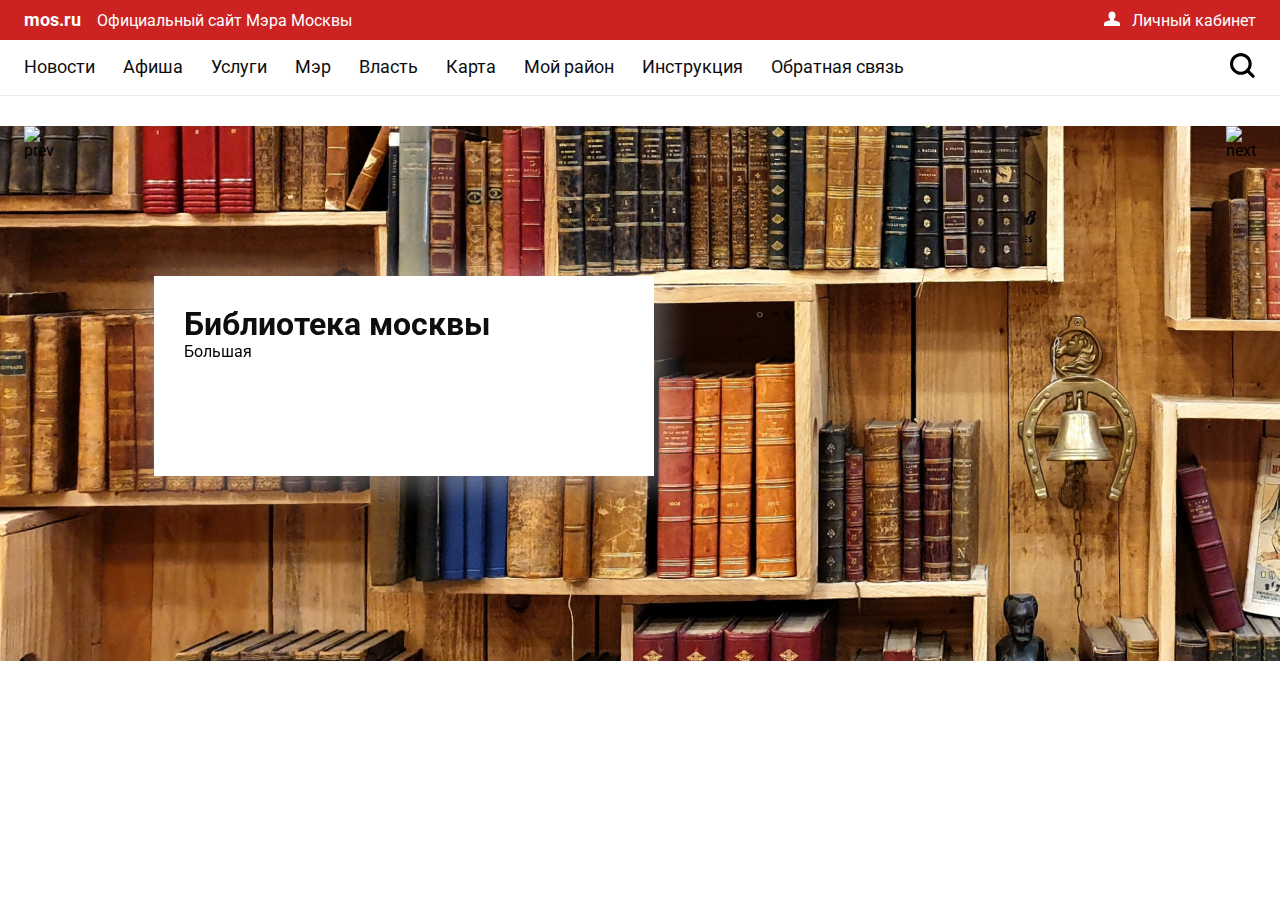
==== index.html @ 56252c23 "top-slider" ====
<!DOCTYPE html>
<html lang="ru">
<head>
    <meta charset="UTF-8">
    <meta http-equiv="X-UA-Compatible" content="IE=edge">
    <meta name="viewport" content="width=device-width, initial-scale=1.0">
    <link rel="stylesheet" href="css/normalize.css">
    <link rel="stylesheet" href="css/style.css">
    <link rel="stylesheet" href="css/slick.css">
    <link rel="preconnect" href="https://fonts.googleapis.com">
    <link rel="preconnect" href="https://fonts.gstatic.com" crossorigin>
    <link href="https://fonts.googleapis.com/css2?family=Roboto:wght@400;500;700&display=swap" rel="stylesheet">
    <title>Библиотека Москвы</title>
</head>
<body>
     <!-- header -->
     <header>
        <div class="main-navbar">
            <div class="navbar-top">
                <div class="navbar-top-right">
                    <a href="">
                        <!-- <img src="images/mos-logo.svg" alt=""> -->
                        <span class="mos-logo">mos.ru</span>
                        <span>Официальный сайт Мэра Москвы</span>
                    </a>
                </div>
                <div class="navbar-top-left">
                    <a href="">
                        <img src="images/user-icon.svg" alt="">
                        <span>Личный кабинет</span>
                    </a>
                        
                </div>
            </div>
            <div class="navbar-bottom">
                <ul class="navbar-bottom-list">
                    <a href="" class="navbar-bottom-list__item"><li>Новости</li></a>
                    <a href="" class="navbar-bottom-list__item"><li>Афиша</li></a>
                    <a href="" class="navbar-bottom-list__item"><li>Услуги</li></a>
                    <a href="" class="navbar-bottom-list__item"><li>Мэр</li></a>
                    <a href="" class="navbar-bottom-list__item"><li>Власть</li></a>
                    <a href="" class="navbar-bottom-list__item"><li>Карта</li></a>
                    <a href="" class="navbar-bottom-list__item"><li>Мой район</li></a>
                    <a href="" class="navbar-bottom-list__item"><li>Инструкция</li></a>
                    <a href="" class="navbar-bottom-list__item"><li>Обратная связь</li></a>
                </ul>
                <div class="navbar-bottom-search">
                    <a href=""><img src="images/search-icon.svg" alt=""></a>
                </div>
            </div>
        </div>
    </header>
    <!-- end header -->
    <!-- top slider -->
    <section class="top-slider">
            <div class="slider js-topslider">
                <div class="slider-item">
                    <div class="slider-title">Библиотека москвы</div>
                    <div class="slider-text">Большая</div>
                </div>
                <div class="slider-item">
                    <div class="slider-title">Библиотека москвы</div>
                    <div class="slider-text">Большая</div>
                </div>
                <div class="slider-item">
                    <div class="slider-title">Библиотека москвы</div>
                    <div class="slider-text">Большая</div>
                </div>
            </div>
      </section>
    <!-- end top slider -->
    <section>
        
    </section>
</body>
<script type="text/javascript" src="js/jquery-3.5.1.min.js"></script>
<script type="text/javascript" src="js/slick.js"></script>
<script type="text/javascript" src="js/main.js"></script>
</html>
---- css/style.css ----
:root{
    --text-color:#0e0e0f;
    --text-light:#6f6f70;
    --collor-accent: #cc2222;
  }

  * {
    box-sizing: border-box;
  }
  
  *:before,
  *:after {
    box-sizing: border-box;
  }

  a{
    text-decoration: none;
  }

  .container{
    max-width: 1300px;
    margin: 0 auto;
  }

  body{
    font-family: 'Roboto', sans-serif;
    font-size: 16px;
  }
  /* header */
  .mos-logo{
    color: white;
    font-weight: 700;
    font-size: 18px;
    margin-right: 12px;
  }
  .navbar-top{
    background-color: var(--collor-accent);
    height: 40px;
    padding-right:24px ;
    padding-left:24px ;
    display: flex;
    align-items: center;
    justify-content: space-between;
    text-align: center;
    
  }

  .navbar-top a{
    color: white;
  }

  .navbar-bottom{
    height: 56px;
    border-bottom: 1px solid #ebecef;
    padding-right:24px ;
    padding-left:24px ;
    display: flex;
    justify-content: space-between;
    align-items: center;
  }

  .navbar-top-left img{
    padding-right: 8px;
  }
  .navbar-bottom-list{
    display: flex;
    justify-content: space-between;
    padding: 0;
  }

  .navbar-bottom-list__item{
    list-style: none;
    color: var(--text-color);
    font-size: 18px;
    margin-right: 28px;

  }

  .navbar-bottom-list__item:hover{
    color: var(--collor-accent);
  }
/* end header */
/* top slider */
.top-slider{
  margin-top: 30px;
  height: 535px;
  background: url(../images/top-slider/bg-book.png) no-repeat;
}

.js-topslider{
  height: 536px;
  padding-right:24px ;
  padding-left:24px ;
  display: flex !important;
}

.slick-arrow{
  cursor: pointer;
}

.slider-item{
  margin: 150px 100px;
  padding: 30px;
  width: 500px !important;
  height: 200px;
  background-color: white;
  box-shadow: 4px 4px 24px 11px rgba(255, 255, 255, 0.28);
}

.slider-title{
  font-size: 32px;
  font-weight: 700;
  color: var(--text-color);
}

.slider-tex{
  font-size: 16px;
  color: var(--text-color);
  margin-top: 8px;
}

/* end top slider */
  .bc{
    background-color: #eee;
  }
  .main{
    width: 528px;
    margin: 48px auto;
    background: #fff;
  }
  .content_wrapper{
    padding: 24px 56px;
    text-align: center;
  }
  .system-logo img{
    max-height: 60px;
    float: left;
  }
  .system-name {
    color: #000;
    font-size: 26px;
    font-weight: 400;
    line-height: 32px;
    margin: 0;
    padding-left: 70px;
  }
  .system-header{
    padding: 18px 0 38px; 
  }
  .page-title{
    text-align: center;
    color: #000;
    font-size: 22px;
    font-weight: 300;
    line-height: 28px;
    margin: 0 0 24px;
  }
  .auth-input {
    margin: 0 auto;
    width: 300px;
    position: relative;
    overflow: hidden;
    padding-top: 15px; }
    .auth-input input {
      width: 100%;
      padding: 10px;
      border: none;
      outline: none;
      border-bottom: 1px solid #999999;
      -webkit-box-sizing: border-box;
              box-sizing: border-box;
      font-size: 16px;
      position: relative;
      z-index: 5;
      background: none; }
      .auth-input input:focus ~ .line {
        left: 0;
        opacity: 1; }
    .auth-input .line {
      position: absolute;
      left: 0;
      bottom: 0;
      width: 100%;
      height: 3px;
      background: var(--collor-accent);
      left: -999px;
      -webkit-transition: .25s;
      transition: .25s;
      opacity: 0;
      z-index: 6; }
    .auth-input label {
      position: absolute;
      left: 10px;
      top: 45%;
      -webkit-transition: ease-out .15s;
      transition: ease-out .15s;
      color: #999999; }
  
  .auth-input input:focus ~ .auth-label, input:valid ~ .auth-label {
    top: 0px;
    -webkit-transform: scale(0.94) translateX(-2px);
            transform: scale(0.94) translateX(-2px);
    color: var(--collor-accent); }
  .auth-btn-style{
    margin: 30px 0 10px 0;
    background: var(--collor-accent);
    border: none;
    padding: 10px 50px;
    font-weight: 500;
    font-size: 18px;
    line-height: 21px;
    color: #FFF;
  }
  .auth-btn-style:focus {
    outline: none; }
  .auth-btn-style:hover {
    background-color: #d33c3c; }
  .signin-form{
    text-align: center; 
    margin-bottom: 15px;
  }
  .test{
    margin: 0;
  }
  .signup-link{

    color: var(--text-light);
  }
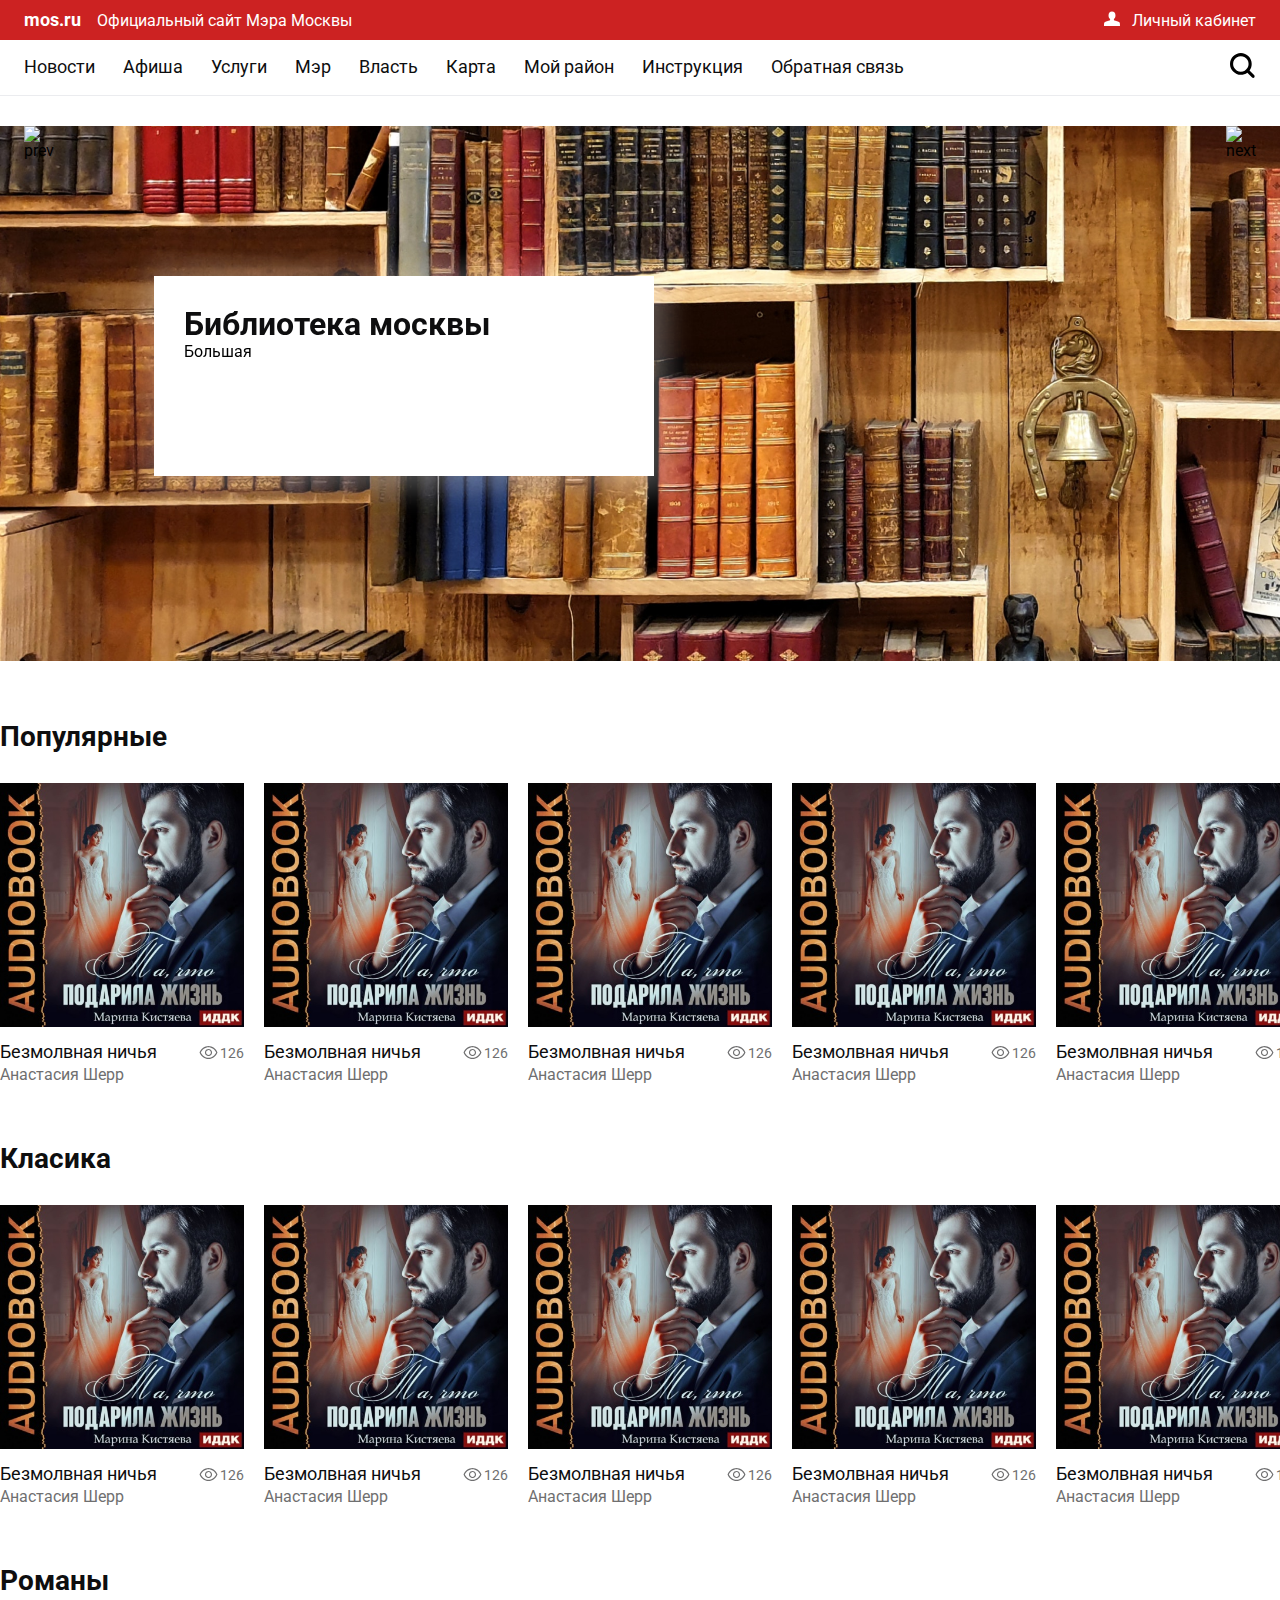
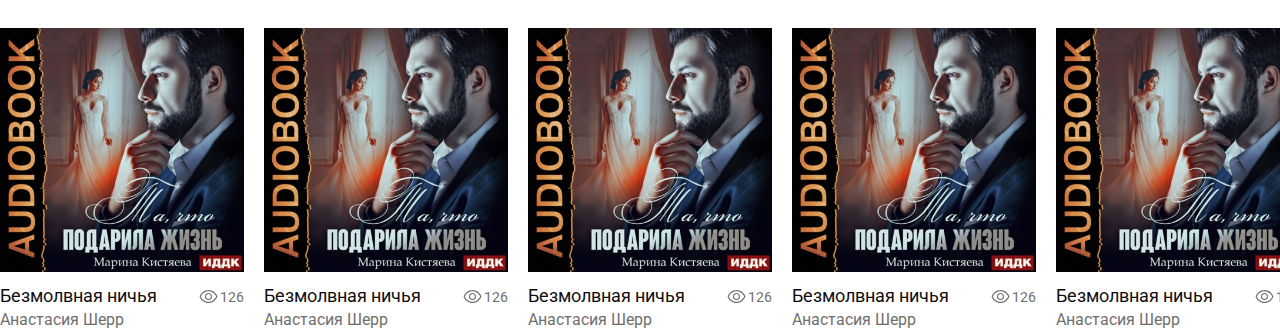
==== commit 1bd7e234: "card-index" ====
--- a/index.html
+++ b/index.html
@@ -1,5 +1,6 @@
 <!DOCTYPE html>
 <html lang="ru">
+
 <head>
     <meta charset="UTF-8">
     <meta http-equiv="X-UA-Compatible" content="IE=edge">
@@ -12,9 +13,10 @@
     <link href="https://fonts.googleapis.com/css2?family=Roboto:wght@400;500;700&display=swap" rel="stylesheet">
     <title>Библиотека Москвы</title>
 </head>
+
 <body>
-     <!-- header -->
-     <header>
+    <!-- header -->
+    <header>
         <div class="main-navbar">
             <div class="navbar-top">
                 <div class="navbar-top-right">
@@ -29,20 +31,38 @@
                         <img src="images/user-icon.svg" alt="">
                         <span>Личный кабинет</span>
                     </a>
-                        
+
                 </div>
             </div>
             <div class="navbar-bottom">
                 <ul class="navbar-bottom-list">
-                    <a href="" class="navbar-bottom-list__item"><li>Новости</li></a>
-                    <a href="" class="navbar-bottom-list__item"><li>Афиша</li></a>
-                    <a href="" class="navbar-bottom-list__item"><li>Услуги</li></a>
-                    <a href="" class="navbar-bottom-list__item"><li>Мэр</li></a>
-                    <a href="" class="navbar-bottom-list__item"><li>Власть</li></a>
-                    <a href="" class="navbar-bottom-list__item"><li>Карта</li></a>
-                    <a href="" class="navbar-bottom-list__item"><li>Мой район</li></a>
-                    <a href="" class="navbar-bottom-list__item"><li>Инструкция</li></a>
-                    <a href="" class="navbar-bottom-list__item"><li>Обратная связь</li></a>
+                    <a href="" class="navbar-bottom-list__item">
+                        <li>Новости</li>
+                    </a>
+                    <a href="" class="navbar-bottom-list__item">
+                        <li>Афиша</li>
+                    </a>
+                    <a href="" class="navbar-bottom-list__item">
+                        <li>Услуги</li>
+                    </a>
+                    <a href="" class="navbar-bottom-list__item">
+                        <li>Мэр</li>
+                    </a>
+                    <a href="" class="navbar-bottom-list__item">
+                        <li>Власть</li>
+                    </a>
+                    <a href="" class="navbar-bottom-list__item">
+                        <li>Карта</li>
+                    </a>
+                    <a href="" class="navbar-bottom-list__item">
+                        <li>Мой район</li>
+                    </a>
+                    <a href="" class="navbar-bottom-list__item">
+                        <li>Инструкция</li>
+                    </a>
+                    <a href="" class="navbar-bottom-list__item">
+                        <li>Обратная связь</li>
+                    </a>
                 </ul>
                 <div class="navbar-bottom-search">
                     <a href=""><img src="images/search-icon.svg" alt=""></a>
@@ -53,27 +73,247 @@
     <!-- end header -->
     <!-- top slider -->
     <section class="top-slider">
-            <div class="slider js-topslider">
-                <div class="slider-item">
-                    <div class="slider-title">Библиотека москвы</div>
-                    <div class="slider-text">Большая</div>
-                </div>
-                <div class="slider-item">
-                    <div class="slider-title">Библиотека москвы</div>
-                    <div class="slider-text">Большая</div>
-                </div>
-                <div class="slider-item">
-                    <div class="slider-title">Библиотека москвы</div>
-                    <div class="slider-text">Большая</div>
-                </div>
-            </div>
-      </section>
+        <div class="slider js-topslider">
+            <div class="slider-item">
+                <div class="slider-title">Библиотека москвы</div>
+                <div class="slider-text">Большая</div>
+            </div>
+            <div class="slider-item">
+                <div class="slider-title">Библиотека москвы</div>
+                <div class="slider-text">Большая</div>
+            </div>
+            <div class="slider-item">
+                <div class="slider-title">Библиотека москвы</div>
+                <div class="slider-text">Большая</div>
+            </div>
+        </div>
+    </section>
     <!-- end top slider -->
-    <section>
+    <!-- top-search -->
+    <section class="top-search">
+
+    </section>
+    <!-- end top-search  -->
+    <!-- content -->
+    <section class="content">
+        <div class="main-content container">
+            <a href=""><h3 class="content-title">Популярные</h3></a>
+            <div class="main-grid">
+                <a href=""><div class="main-grid-card">
+                    <img class="main-grid-card__img" src="images/images-book/2.png" alt="">
+                    <div class="main-grid-card__content">
+                        <div class="main-grid-card__text">
+                            <div class="main-grid-card__title">Безмолвная ничья</div>
+                            <div class="main-grid-card__author">Анастасия Шерр</div>
+                        </div>
+                        <div class="main-grid-card__view">
+                            <img src="images/view-icon.svg" alt="">
+                            <div class="main-grid-card__view-text">126</div>
+                        </div>
+                    </div>
+                </div></a>
+                <a href=""><div class="main-grid-card">
+                    <img class="main-grid-card__img" src="images/images-book/2.png" alt="">
+                    <div class="main-grid-card__content">
+                        <div class="main-grid-card__text">
+                            <div class="main-grid-card__title">Безмолвная ничья</div>
+                            <div class="main-grid-card__author">Анастасия Шерр</div>
+                        </div>
+                        <div class="main-grid-card__view">
+                            <img src="images/view-icon.svg" alt="">
+                            <div class="main-grid-card__view-text">126</div>
+                        </div>
+                    </div>
+                </div></a>
+                <a href=""><div class="main-grid-card">
+                    <img class="main-grid-card__img" src="images/images-book/2.png" alt="">
+                    <div class="main-grid-card__content">
+                        <div class="main-grid-card__text">
+                            <div class="main-grid-card__title">Безмолвная ничья</div>
+                            <div class="main-grid-card__author">Анастасия Шерр</div>
+                        </div>
+                        <div class="main-grid-card__view">
+                            <img src="images/view-icon.svg" alt="">
+                            <div class="main-grid-card__view-text">126</div>
+                        </div>
+                    </div>
+                </div></a>
+                <a href=""><div class="main-grid-card">
+                    <img class="main-grid-card__img" src="images/images-book/2.png" alt="">
+                    <div class="main-grid-card__content">
+                        <div class="main-grid-card__text">
+                            <div class="main-grid-card__title">Безмолвная ничья</div>
+                            <div class="main-grid-card__author">Анастасия Шерр</div>
+                        </div>
+                        <div class="main-grid-card__view">
+                            <img src="images/view-icon.svg" alt="">
+                            <div class="main-grid-card__view-text">126</div>
+                        </div>
+                    </div>
+                </div></a>
+                <a href=""><div class="main-grid-card">
+                    <img class="main-grid-card__img" src="images/images-book/2.png" alt="">
+                    <div class="main-grid-card__content">
+                        <div class="main-grid-card__text">
+                            <div class="main-grid-card__title">Безмолвная ничья</div>
+                            <div class="main-grid-card__author">Анастасия Шерр</div>
+                        </div>
+                        <div class="main-grid-card__view">
+                            <img src="images/view-icon.svg" alt="">
+                            <div class="main-grid-card__view-text">126</div>
+                        </div>
+                    </div>
+                </div></a>
+            </div>
+        </div>
         
+        <div class="main-content container">
+            <a href=""><h3 class="content-title">Класика</h3></a>
+            <div class="main-grid">
+                <a href=""><div class="main-grid-card">
+                    <img class="main-grid-card__img" src="images/images-book/2.png" alt="">
+                    <div class="main-grid-card__content">
+                        <div class="main-grid-card__text">
+                            <div class="main-grid-card__title">Безмолвная ничья</div>
+                            <div class="main-grid-card__author">Анастасия Шерр</div>
+                        </div>
+                        <div class="main-grid-card__view">
+                            <img src="images/view-icon.svg" alt="">
+                            <div class="main-grid-card__view-text">126</div>
+                        </div>
+                    </div>
+                </div></a>
+                <a href=""><div class="main-grid-card">
+                    <img class="main-grid-card__img" src="images/images-book/2.png" alt="">
+                    <div class="main-grid-card__content">
+                        <div class="main-grid-card__text">
+                            <div class="main-grid-card__title">Безмолвная ничья</div>
+                            <div class="main-grid-card__author">Анастасия Шерр</div>
+                        </div>
+                        <div class="main-grid-card__view">
+                            <img src="images/view-icon.svg" alt="">
+                            <div class="main-grid-card__view-text">126</div>
+                        </div>
+                    </div>
+                </div></a>
+                <a href=""><div class="main-grid-card">
+                    <img class="main-grid-card__img" src="images/images-book/2.png" alt="">
+                    <div class="main-grid-card__content">
+                        <div class="main-grid-card__text">
+                            <div class="main-grid-card__title">Безмолвная ничья</div>
+                            <div class="main-grid-card__author">Анастасия Шерр</div>
+                        </div>
+                        <div class="main-grid-card__view">
+                            <img src="images/view-icon.svg" alt="">
+                            <div class="main-grid-card__view-text">126</div>
+                        </div>
+                    </div>
+                </div></a>
+                <a href=""><div class="main-grid-card">
+                    <img class="main-grid-card__img" src="images/images-book/2.png" alt="">
+                    <div class="main-grid-card__content">
+                        <div class="main-grid-card__text">
+                            <div class="main-grid-card__title">Безмолвная ничья</div>
+                            <div class="main-grid-card__author">Анастасия Шерр</div>
+                        </div>
+                        <div class="main-grid-card__view">
+                            <img src="images/view-icon.svg" alt="">
+                            <div class="main-grid-card__view-text">126</div>
+                        </div>
+                    </div>
+                </div></a>
+                <a href=""><div class="main-grid-card">
+                    <img class="main-grid-card__img" src="images/images-book/2.png" alt="">
+                    <div class="main-grid-card__content">
+                        <div class="main-grid-card__text">
+                            <div class="main-grid-card__title">Безмолвная ничья</div>
+                            <div class="main-grid-card__author">Анастасия Шерр</div>
+                        </div>
+                        <div class="main-grid-card__view">
+                            <img src="images/view-icon.svg" alt="">
+                            <div class="main-grid-card__view-text">126</div>
+                        </div>
+                    </div>
+                </div></a>
+            </div>
+        </div>
+
+        <div class="main-content container">
+            <a href=""><h3 class="content-title">Романы</h3></a>
+            <div class="main-grid">
+                <a href=""><div class="main-grid-card">
+                    <img class="main-grid-card__img" src="images/images-book/2.png" alt="">
+                    <div class="main-grid-card__content">
+                        <div class="main-grid-card__text">
+                            <div class="main-grid-card__title">Безмолвная ничья</div>
+                            <div class="main-grid-card__author">Анастасия Шерр</div>
+                        </div>
+                        <div class="main-grid-card__view">
+                            <img src="images/view-icon.svg" alt="">
+                            <div class="main-grid-card__view-text">126</div>
+                        </div>
+                    </div>
+                </div></a>
+                <a href=""><div class="main-grid-card">
+                    <img class="main-grid-card__img" src="images/images-book/2.png" alt="">
+                    <div class="main-grid-card__content">
+                        <div class="main-grid-card__text">
+                            <div class="main-grid-card__title">Безмолвная ничья</div>
+                            <div class="main-grid-card__author">Анастасия Шерр</div>
+                        </div>
+                        <div class="main-grid-card__view">
+                            <img src="images/view-icon.svg" alt="">
+                            <div class="main-grid-card__view-text">126</div>
+                        </div>
+                    </div>
+                </div></a>
+                <a href=""><div class="main-grid-card">
+                    <img class="main-grid-card__img" src="images/images-book/2.png" alt="">
+                    <div class="main-grid-card__content">
+                        <div class="main-grid-card__text">
+                            <div class="main-grid-card__title">Безмолвная ничья</div>
+                            <div class="main-grid-card__author">Анастасия Шерр</div>
+                        </div>
+                        <div class="main-grid-card__view">
+                            <img src="images/view-icon.svg" alt="">
+                            <div class="main-grid-card__view-text">126</div>
+                        </div>
+                    </div>
+                </div></a>
+                <a href=""><div class="main-grid-card">
+                    <img class="main-grid-card__img" src="images/images-book/2.png" alt="">
+                    <div class="main-grid-card__content">
+                        <div class="main-grid-card__text">
+                            <div class="main-grid-card__title">Безмолвная ничья</div>
+                            <div class="main-grid-card__author">Анастасия Шерр</div>
+                        </div>
+                        <div class="main-grid-card__view">
+                            <img src="images/view-icon.svg" alt="">
+                            <div class="main-grid-card__view-text">126</div>
+                        </div>
+                    </div>
+                </div></a>
+                <a href=""><div class="main-grid-card">
+                    <img class="main-grid-card__img" src="images/images-book/2.png" alt="">
+                    <div class="main-grid-card__content">
+                        <div class="main-grid-card__text">
+                            <div class="main-grid-card__title">Безмолвная ничья</div>
+                            <div class="main-grid-card__author">Анастасия Шерр</div>
+                        </div>
+                        <div class="main-grid-card__view">
+                            <img src="images/view-icon.svg" alt="">
+                            <div class="main-grid-card__view-text">126</div>
+                        </div>
+                    </div>
+                </div></a>
+            </div>
+        </div>
+
     </section>
+    <!-- end content -->
 </body>
 <script type="text/javascript" src="js/jquery-3.5.1.min.js"></script>
 <script type="text/javascript" src="js/slick.js"></script>
 <script type="text/javascript" src="js/main.js"></script>
+
 </html>--- a/css/style.css
+++ b/css/style.css
@@ -1,141 +1,150 @@
-  :root{
-    --text-color:#0e0e0f;
-    --text-light:#6f6f70;
+  :root {
+    --text-color: #0e0e0f;
+    --text-light: #6f6f70;
     --collor-accent: #cc2222;
   }
 
   * {
     box-sizing: border-box;
   }
-  
-  *:before,
-  *:after {
+
+  *:before, *:after {
     box-sizing: border-box;
   }
 
-  a{
+  a {
     text-decoration: none;
   }
 
-  .container{
+  .container {
     max-width: 1300px;
     margin: 0 auto;
   }
 
-  body{
+  body {
     font-family: 'Roboto', sans-serif;
     font-size: 16px;
   }
+
   /* header */
-  .mos-logo{
+
+  .mos-logo {
     color: white;
     font-weight: 700;
     font-size: 18px;
     margin-right: 12px;
   }
-  .navbar-top{
+
+  .navbar-top {
     background-color: var(--collor-accent);
     height: 40px;
-    padding-right:24px ;
-    padding-left:24px ;
+    padding-right: 24px;
+    padding-left: 24px;
     display: flex;
     align-items: center;
     justify-content: space-between;
     text-align: center;
-    
-  }
-
-  .navbar-top a{
+  }
+
+  .navbar-top a {
     color: white;
   }
 
-  .navbar-bottom{
+  .navbar-bottom {
     height: 56px;
     border-bottom: 1px solid #ebecef;
-    padding-right:24px ;
-    padding-left:24px ;
+    padding-right: 24px;
+    padding-left: 24px;
     display: flex;
     justify-content: space-between;
     align-items: center;
   }
 
-  .navbar-top-left img{
+  .navbar-top-left img {
     padding-right: 8px;
   }
-  .navbar-bottom-list{
+
+  .navbar-bottom-list {
     display: flex;
     justify-content: space-between;
     padding: 0;
   }
 
-  .navbar-bottom-list__item{
+  .navbar-bottom-list__item {
     list-style: none;
     color: var(--text-color);
     font-size: 18px;
     margin-right: 28px;
-
-  }
-
-  .navbar-bottom-list__item:hover{
+  }
+
+  .navbar-bottom-list__item:hover {
     color: var(--collor-accent);
   }
-/* end header */
-/* top slider */
-.top-slider{
-  margin-top: 30px;
-  height: 535px;
-  background: url(../images/top-slider/bg-book.png) no-repeat;
-}
-
-.js-topslider{
-  height: 536px;
-  padding-right:24px ;
-  padding-left:24px ;
-  display: flex !important;
-}
-
-.slick-arrow{
-  cursor: pointer;
-}
-
-.slider-item{
-  margin: 150px 100px;
-  padding: 30px;
-  width: 500px !important;
-  height: 200px;
-  background-color: white;
-  box-shadow: 4px 4px 24px 11px rgba(255, 255, 255, 0.28);
-}
-
-.slider-title{
-  font-size: 32px;
-  font-weight: 700;
-  color: var(--text-color);
-}
-
-.slider-tex{
-  font-size: 16px;
-  color: var(--text-color);
-  margin-top: 8px;
-}
-
-/* end top slider */
-  .bc{
+
+  /* end header */
+
+  /* top slider */
+
+  .top-slider {
+    margin-top: 30px;
+    height: 535px;
+    background: url(../images/top-slider/bg-book.png) no-repeat;
+  }
+
+  .js-topslider {
+    height: 536px;
+    padding-right: 24px;
+    padding-left: 24px;
+    display: flex !important;
+  }
+
+  .slick-arrow {
+    cursor: pointer;
+  }
+
+  .slider-item {
+    margin: 150px 100px;
+    padding: 30px;
+    width: 500px !important;
+    height: 200px;
+    background-color: white;
+    box-shadow: 4px 4px 24px 11px rgba(255, 255, 255, 0.28);
+  }
+
+  .slider-title {
+    font-size: 32px;
+    font-weight: 700;
+    color: var(--text-color);
+  }
+
+  .slider-tex {
+    font-size: 16px;
+    color: var(--text-color);
+    margin-top: 8px;
+  }
+
+  /* end top slider */
+
+  .bc {
     background-color: #eee;
   }
-  .main{
+
+  .main {
     width: 528px;
     margin: 48px auto;
     background: #fff;
   }
-  .content_wrapper{
+
+  .content_wrapper {
     padding: 24px 56px;
     text-align: center;
   }
-  .system-logo img{
+
+  .system-logo img {
     max-height: 60px;
     float: left;
   }
+
   .system-name {
     color: #000;
     font-size: 26px;
@@ -144,10 +153,12 @@
     margin: 0;
     padding-left: 70px;
   }
-  .system-header{
-    padding: 18px 0 38px; 
-  }
-  .page-title{
+
+  .system-header {
+    padding: 18px 0 38px;
+  }
+
+  .page-title {
     text-align: center;
     color: #000;
     font-size: 22px;
@@ -155,53 +166,65 @@
     line-height: 28px;
     margin: 0 0 24px;
   }
+
   .auth-input {
     margin: 0 auto;
     width: 300px;
     position: relative;
     overflow: hidden;
-    padding-top: 15px; }
-    .auth-input input {
-      width: 100%;
-      padding: 10px;
-      border: none;
-      outline: none;
-      border-bottom: 1px solid #999999;
-      -webkit-box-sizing: border-box;
-              box-sizing: border-box;
-      font-size: 16px;
-      position: relative;
-      z-index: 5;
-      background: none; }
-      .auth-input input:focus ~ .line {
-        left: 0;
-        opacity: 1; }
-    .auth-input .line {
-      position: absolute;
-      left: 0;
-      bottom: 0;
-      width: 100%;
-      height: 3px;
-      background: var(--collor-accent);
-      left: -999px;
-      -webkit-transition: .25s;
-      transition: .25s;
-      opacity: 0;
-      z-index: 6; }
-    .auth-input label {
-      position: absolute;
-      left: 10px;
-      top: 45%;
-      -webkit-transition: ease-out .15s;
-      transition: ease-out .15s;
-      color: #999999; }
-  
-  .auth-input input:focus ~ .auth-label, input:valid ~ .auth-label {
+    padding-top: 15px;
+  }
+
+  .auth-input input {
+    width: 100%;
+    padding: 10px;
+    border: none;
+    outline: none;
+    border-bottom: 1px solid #999999;
+    -webkit-box-sizing: border-box;
+    box-sizing: border-box;
+    font-size: 16px;
+    position: relative;
+    z-index: 5;
+    background: none;
+  }
+
+  .auth-input input:focus~.line {
+    left: 0;
+    opacity: 1;
+  }
+
+  .auth-input .line {
+    position: absolute;
+    left: 0;
+    bottom: 0;
+    width: 100%;
+    height: 3px;
+    background: var(--collor-accent);
+    left: -999px;
+    -webkit-transition: .25s;
+    transition: .25s;
+    opacity: 0;
+    z-index: 6;
+  }
+
+  .auth-input label {
+    position: absolute;
+    left: 10px;
+    top: 45%;
+    -webkit-transition: ease-out .15s;
+    transition: ease-out .15s;
+    color: #999999;
+  }
+
+  .auth-input input:focus~.auth-label, input:valid~.auth-label {
     top: 0px;
     -webkit-transform: scale(0.94) translateX(-2px);
-            transform: scale(0.94) translateX(-2px);
-    color: var(--collor-accent); }
-  .auth-btn-style{
+    transform: scale(0.94) translateX(-2px);
+    color: var(--collor-accent);
+  }
+
+  .auth-btn-style {
     margin: 30px 0 10px 0;
     background: var(--collor-accent);
     border: none;
@@ -211,18 +234,88 @@
     line-height: 21px;
     color: #FFF;
   }
+
   .auth-btn-style:focus {
-    outline: none; }
+    outline: none;
+  }
+
   .auth-btn-style:hover {
-    background-color: #d33c3c; }
-  .signin-form{
-    text-align: center; 
+    background-color: #d33c3c;
+  }
+
+  .signin-form {
+    text-align: center;
     margin-bottom: 15px;
   }
-  .test{
-    margin: 0;
-  }
-  .signup-link{
-
+
+  .signup-link {
     color: var(--text-light);
   }
+
+  /* top-search */
+
+
+  /* end top-search  */
+
+  /* content */
+  .content-title{
+    font-size: 28px;
+    margin-bottom: 30px;
+    margin-top: 60px;
+    color: var(--text-color);
+  }
+
+  .content-title:hover{
+    color: var(--collor-accent);
+  }
+  .main-grid{
+    display: grid;
+    grid-template-columns: repeat(5,244px);
+    grid-template-rows: 300px;
+    gap: 20px;
+  }
+
+  .main-grid-card:hover{
+    text-decoration: underline;
+  }
+
+  .main-grid-card__img{
+    width: 244px;
+  }
+
+  .main-grid-card__content{
+    display: flex;
+    justify-content: space-between;
+    
+  }
+
+  .main-grid-card__view-text{
+    color: var(--text-light);
+  }
+
+  .main-grid-card__title{
+    font-size: 18px;
+    color: var(--text-color);
+    margin-top: 10px;
+  }
+  .main-grid-card__author{
+    margin-top: 4px;
+    font-size: 16px;
+    color: var(--text-light);
+  }
+
+  .main-grid-card__view{
+    display: flex;
+    height: 22px;
+    align-items: center;
+    margin-top: 10px;
+  }
+
+  .main-grid-card__view-text{
+    margin-left: 2px;
+    font-size: 14px;
+  }
+
+  /* end content */
+
+
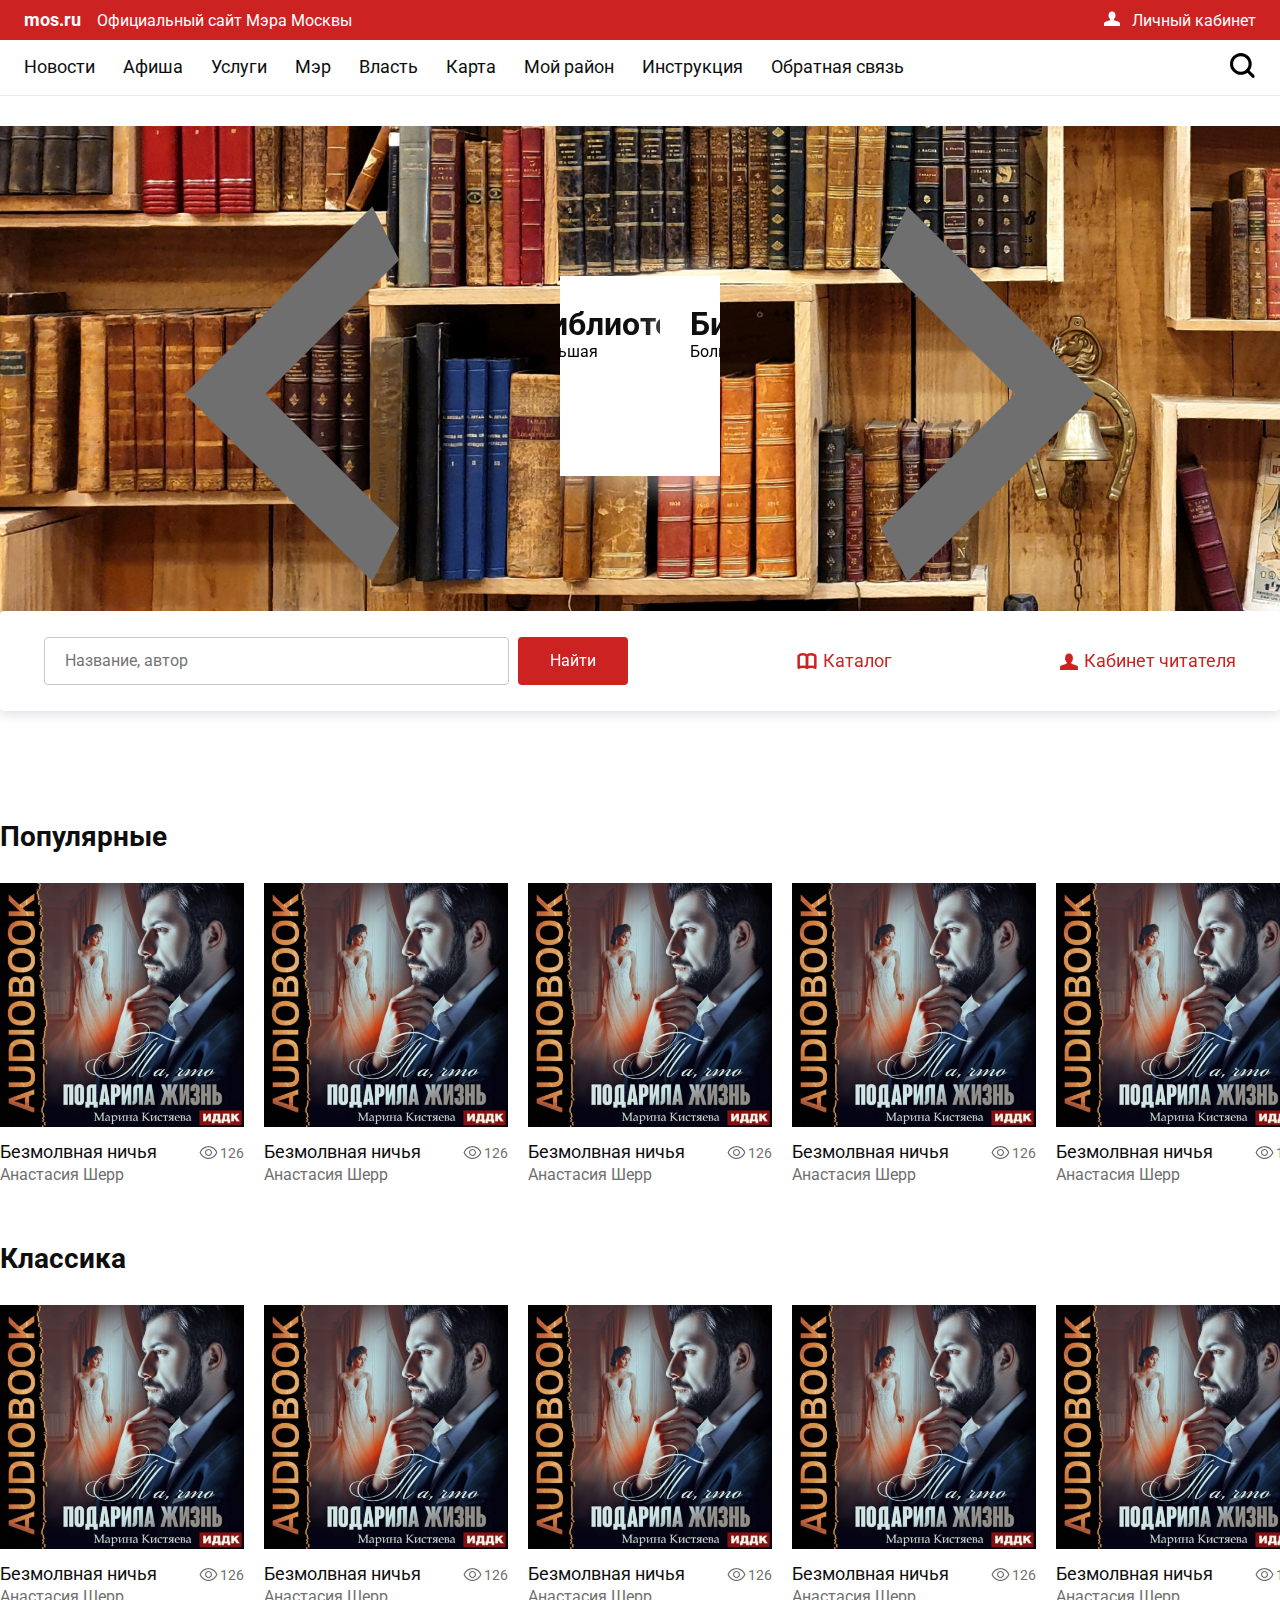
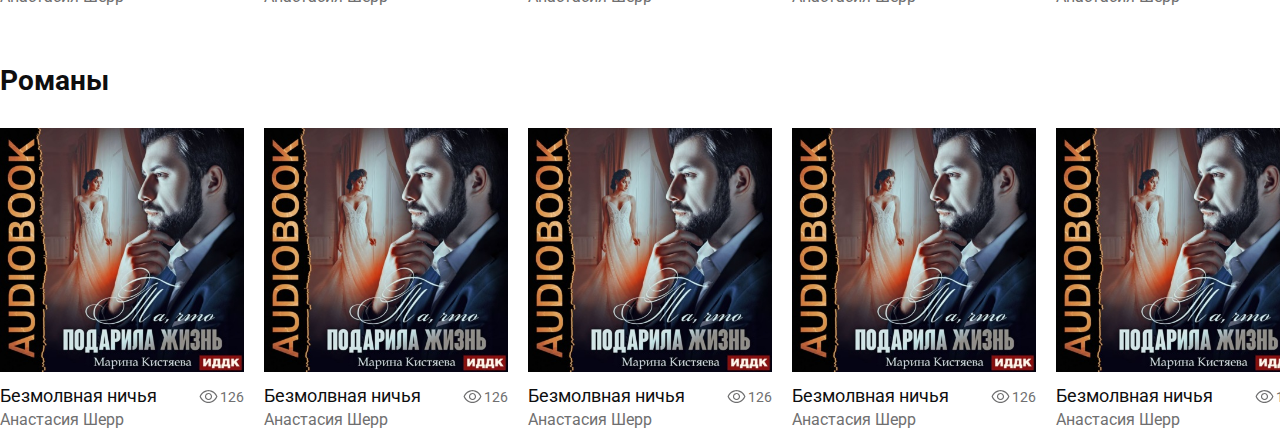
==== commit f9df87bd: "form-search" ====
--- a/index.html
+++ b/index.html
@@ -87,13 +87,23 @@
                 <div class="slider-text">Большая</div>
             </div>
         </div>
+        
     </section>
     <!-- end top slider -->
+    
     <!-- top-search -->
     <section class="top-search">
-
+        <div class="search-content container">
+            <form class="form-search" method="get">
+                <input class="form-unput" type="text" placeholder="Название, автор" >
+                <button class="button-unput-submit" type="submit">Найти</button>
+            </form>
+            <a class="search-link" href=""><img src="images/book-icon.svg" alt="">Каталог</a>
+            <a class="search-link" href=""><img src="images/user-icon-red.svg" alt="">Кабинет читателя</a>
+        </div>
     </section>
     <!-- end top-search  -->
+    
     <!-- content -->
     <section class="content">
         <div class="main-content container">
@@ -168,7 +178,7 @@
         </div>
         
         <div class="main-content container">
-            <a href=""><h3 class="content-title">Класика</h3></a>
+            <a href=""><h3 class="content-title">Классика</h3></a>
             <div class="main-grid">
                 <a href=""><div class="main-grid-card">
                     <img class="main-grid-card__img" src="images/images-book/2.png" alt="">
--- a/css/style.css
+++ b/css/style.css
@@ -125,6 +125,7 @@
 
   /* end top slider */
 
+  /* signin - signup page */
   .bc {
     background-color: #eee;
   }
@@ -252,8 +253,118 @@
     color: var(--text-light);
   }
 
+  /* end signin - signup page */
+
+  /* profile page */
+  .ticket_wrapper{
+    text-align: center;
+    background-color: rgb(219, 219, 219);
+    margin-top: 30px;
+  }
+  .ticket-title{
+    padding-top: 40px;
+    margin: 0 0 10px 0;
+  }
+  .ticket-info{
+    margin: 10px auto;
+    padding: 20px;  
+  }
+  .ticket-info-content{
+    background-color: #fff;
+    padding: 40px;
+    width: 650px;
+    margin: 0 auto;
+  }
+  .ticket-info-title{
+    font-size: 18px;
+    font-weight: 600;
+    margin: 0 20px;
+  }
+  .ticket-info-text{
+    margin: 30px 0 40px 0;
+    font-size: 16px;
+  }
+  .profile_wrapper{
+    display: flex;
+  }
+  .profile-username{
+    font-size: 32px;
+    font-weight: 700;
+  }
+  .profile-left{
+    width: 80%;
+  }
+  .profile-right{
+    width: 20%;
+  }
+  .ticket-img{
+    background: url(../images/ticket.svg) no-repeat;
+    background-position-x: 100%;
+    background-size: 100%;
+    display: inline-block;
+    height: 240px;
+    position: absolute;
+    right: 250px;
+    top: 126px;
+    width: 340px;
+  }
+  /* end profile page */
   /* top-search */
 
+  .top-search{
+    height: 100px;
+    position: relative;
+    bottom: 50px;
+  }
+
+  .search-content{
+    height: 100%;
+    background-color:white;
+    box-shadow: 0 4px 12px rgb(0 20 67 / 12%), 0 0 1px rgb(14 14 15 / 12%);
+    border-radius: 4px;
+    display: flex;
+    justify-content: space-between;
+    align-items: center;
+    padding: 44px;
+  }
+
+  .form-unput{
+    height: 48px;
+    width: 465px;
+    border: 1px solid #c4c8d0;
+    outline: none;
+    border-radius: 4px;
+    padding: 20px;
+  }
+
+  .button-unput-submit{
+    padding: 15px 32px;
+    margin-left: 5px;
+    border: none;
+    border-radius: 4px;
+    background-color: var(--collor-accent);
+    color: white;
+    cursor: pointer;
+  }
+
+  .button-unput-submit:hover{
+    background-color:#a01919 ;
+  }
+
+  .search-link{
+    align-items: center;
+    display: flex;
+    color: var(--collor-accent);
+    font-size: 18px;
+  }
+
+  .search-link:hover{
+    color: #a01919;
+  }
+
+  .search-link img{
+    margin-right: 6px;
+  }
 
   /* end top-search  */
 
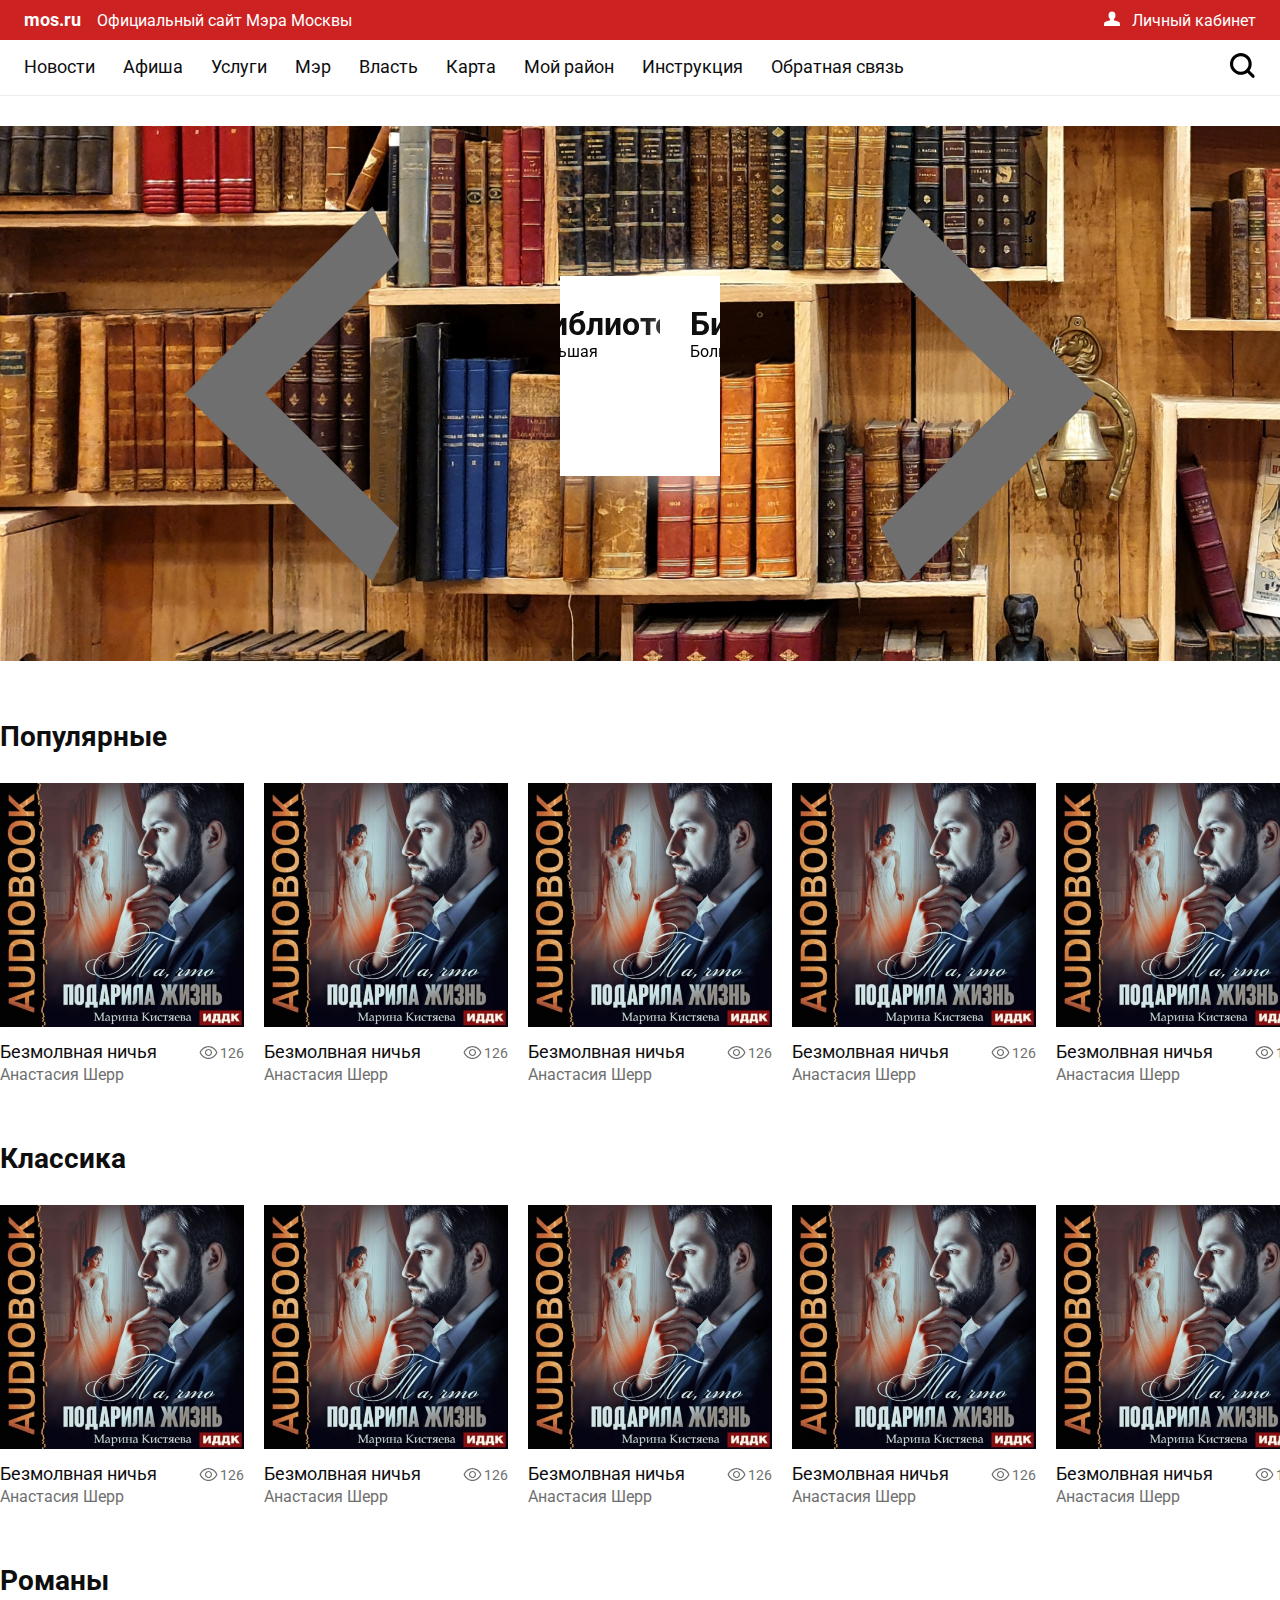
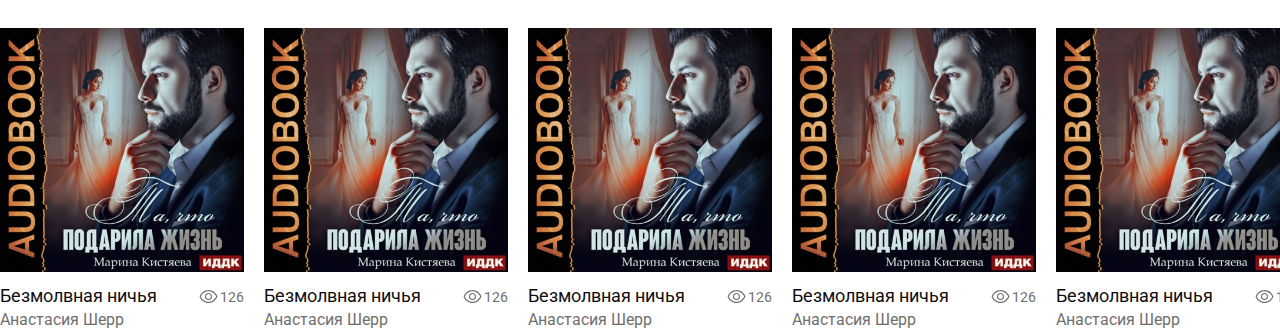
==== commit 6bb6a5b2: "book page" ====
--- a/index.html
+++ b/index.html
@@ -31,7 +31,6 @@
                         <img src="images/user-icon.svg" alt="">
                         <span>Личный кабинет</span>
                     </a>
-
                 </div>
             </div>
             <div class="navbar-bottom">
@@ -87,23 +86,12 @@
                 <div class="slider-text">Большая</div>
             </div>
         </div>
-        
     </section>
     <!-- end top slider -->
-    
     <!-- top-search -->
     <section class="top-search">
-        <div class="search-content container">
-            <form class="form-search" method="get">
-                <input class="form-unput" type="text" placeholder="Название, автор" >
-                <button class="button-unput-submit" type="submit">Найти</button>
-            </form>
-            <a class="search-link" href=""><img src="images/book-icon.svg" alt="">Каталог</a>
-            <a class="search-link" href=""><img src="images/user-icon-red.svg" alt="">Кабинет читателя</a>
-        </div>
     </section>
     <!-- end top-search  -->
-    
     <!-- content -->
     <section class="content">
         <div class="main-content container">
@@ -176,9 +164,8 @@
                 </div></a>
             </div>
         </div>
-        
         <div class="main-content container">
-            <a href=""><h3 class="content-title">Классика</h3></a>
+            <a href=""><h3 class="content-title">Класcика</h3></a>
             <div class="main-grid">
                 <a href=""><div class="main-grid-card">
                     <img class="main-grid-card__img" src="images/images-book/2.png" alt="">
@@ -247,7 +234,6 @@
                 </div></a>
             </div>
         </div>
-
         <div class="main-content container">
             <a href=""><h3 class="content-title">Романы</h3></a>
             <div class="main-grid">
@@ -318,12 +304,10 @@
                 </div></a>
             </div>
         </div>
-
     </section>
     <!-- end content -->
 </body>
 <script type="text/javascript" src="js/jquery-3.5.1.min.js"></script>
 <script type="text/javascript" src="js/slick.js"></script>
 <script type="text/javascript" src="js/main.js"></script>
-
 </html>--- a/css/style.css
+++ b/css/style.css
@@ -267,13 +267,17 @@
   }
   .ticket-info{
     margin: 10px auto;
-    padding: 20px;  
+    padding: 20px; 
   }
   .ticket-info-content{
     background-color: #fff;
     padding: 40px;
     width: 650px;
     margin: 0 auto;
+    -webkit-box-shadow: 0px 0px 25px 4px rgba(34, 60, 80, 0.14);
+    -moz-box-shadow: 0px 0px 25px 4px rgba(34, 60, 80, 0.14);
+    box-shadow: 0px 0px 25px 4px rgba(34, 60, 80, 0.14);
+    margin-bottom: 30px;
   }
   .ticket-info-title{
     font-size: 18px;
@@ -305,66 +309,13 @@
     height: 240px;
     position: absolute;
     right: 250px;
-    top: 126px;
+    top: 146px;
     width: 340px;
   }
   /* end profile page */
+
   /* top-search */
 
-  .top-search{
-    height: 100px;
-    position: relative;
-    bottom: 50px;
-  }
-
-  .search-content{
-    height: 100%;
-    background-color:white;
-    box-shadow: 0 4px 12px rgb(0 20 67 / 12%), 0 0 1px rgb(14 14 15 / 12%);
-    border-radius: 4px;
-    display: flex;
-    justify-content: space-between;
-    align-items: center;
-    padding: 44px;
-  }
-
-  .form-unput{
-    height: 48px;
-    width: 465px;
-    border: 1px solid #c4c8d0;
-    outline: none;
-    border-radius: 4px;
-    padding: 20px;
-  }
-
-  .button-unput-submit{
-    padding: 15px 32px;
-    margin-left: 5px;
-    border: none;
-    border-radius: 4px;
-    background-color: var(--collor-accent);
-    color: white;
-    cursor: pointer;
-  }
-
-  .button-unput-submit:hover{
-    background-color:#a01919 ;
-  }
-
-  .search-link{
-    align-items: center;
-    display: flex;
-    color: var(--collor-accent);
-    font-size: 18px;
-  }
-
-  .search-link:hover{
-    color: #a01919;
-  }
-
-  .search-link img{
-    margin-right: 6px;
-  }
 
   /* end top-search  */
 
@@ -426,7 +377,73 @@
     margin-left: 2px;
     font-size: 14px;
   }
-
   /* end content */
 
-
+  /* book page */
+  .book_wrapper{
+    background-color: #dbdbdb;
+    margin-top: 30px;
+    padding-bottom: 30px;
+  }
+  .book-title{
+    text-align: center;
+    font-size: 32px;
+    padding: 20px 0;
+    margin: 0;
+    color: var(--text-color);
+  }
+  .book-description-title{
+    font-size: 26px;
+    color: var(--text-color);
+  }
+  .book-content{
+    display: flex;
+    align-items: center;
+  }
+  .book-content_wrapper{
+    display: flex;
+    justify-content: space-between;
+  }
+  .book-page-img{
+    width: 415px;
+    height: 415px;
+  }
+  .book-info{
+    margin-left: 70px;
+    width: 100%;
+  }
+  .book-about-info{
+    position: relative;
+    font-size: 20px;
+    margin: 20px 0;
+    color: #6f6f70;
+  }
+  .book-about-info:after {
+    border-bottom: 1px solid var(--text-light);
+    bottom: 0;
+    content: "";
+    left: calc(100% + 4px);
+    position: absolute;
+    width: 500px;
+  }
+  .book-about-answ{
+    position: relative;
+    font-size: 20px;
+    margin: 20px 0;
+    color: var(--text-color);
+  }
+  .book-about-answ:after {
+    border-bottom: 1px solid var(--text-light);
+    bottom: 0;
+    content: "";
+    left: calc(100% - 500px);
+    position: absolute;
+    width: 500px;
+  }
+  .book-about-info span{
+    color: var(--text-color);
+  }
+  .btn-desc{
+    padding: 30px 0;
+  }
+  /* end book page  */
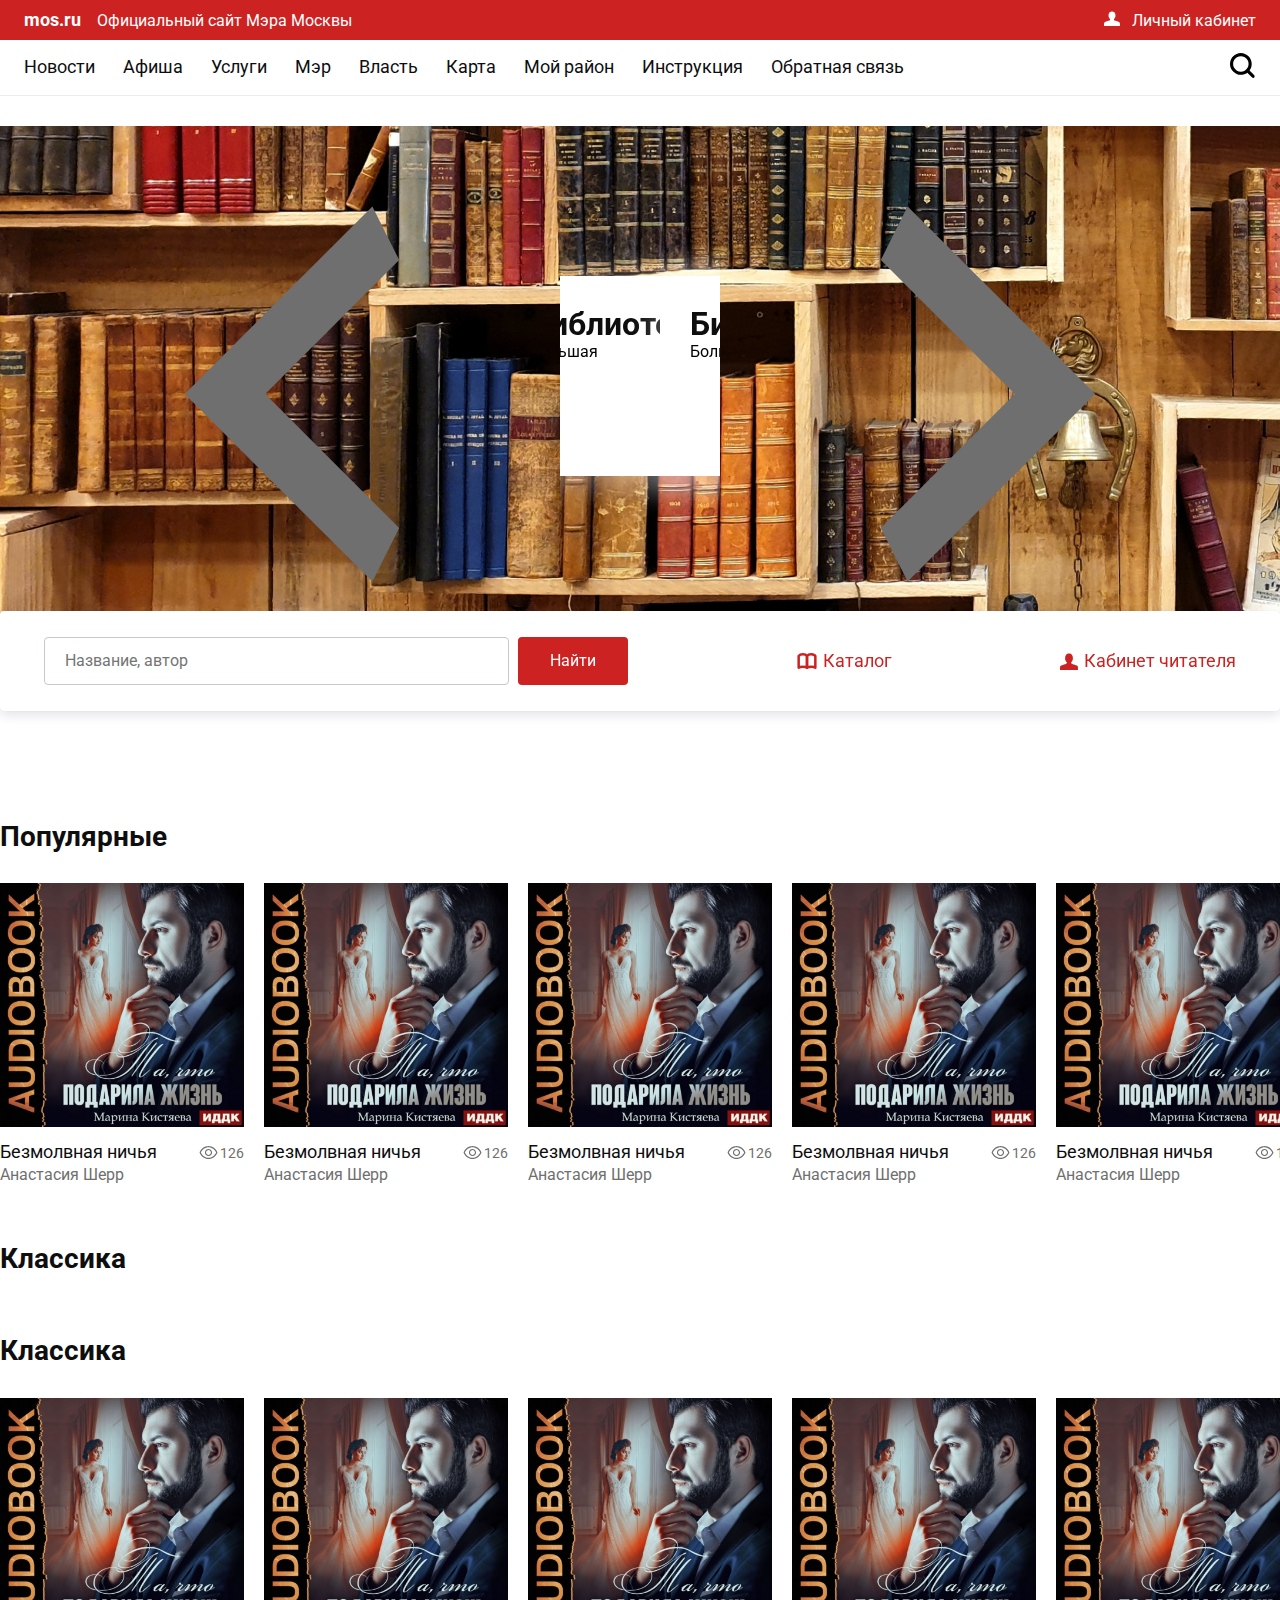
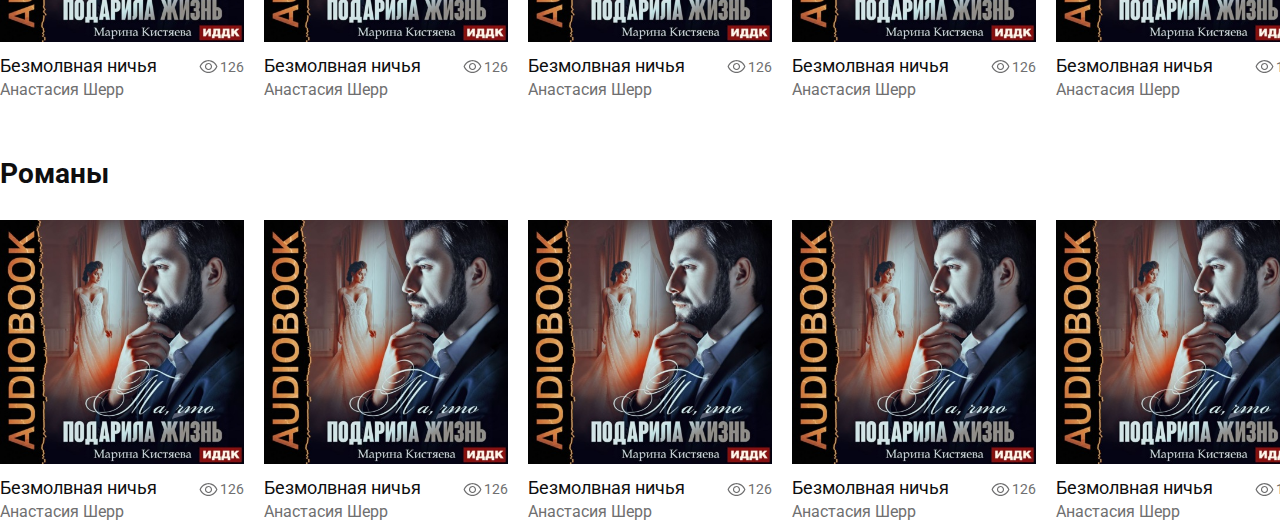
==== commit f81dcb38: "Merge branch 'master' of https://github.com/PandaGame1337/mos.ru-library into master" ====
--- a/index.html
+++ b/index.html
@@ -86,12 +86,23 @@
                 <div class="slider-text">Большая</div>
             </div>
         </div>
+        
     </section>
     <!-- end top slider -->
+    
     <!-- top-search -->
     <section class="top-search">
+        <div class="search-content container">
+            <form class="form-search" method="get">
+                <input class="form-unput" type="text" placeholder="Название, автор" >
+                <button class="button-unput-submit" type="submit">Найти</button>
+            </form>
+            <a class="search-link" href=""><img src="images/book-icon.svg" alt="">Каталог</a>
+            <a class="search-link" href=""><img src="images/user-icon-red.svg" alt="">Кабинет читателя</a>
+        </div>
     </section>
     <!-- end top-search  -->
+    
     <!-- content -->
     <section class="content">
         <div class="main-content container">
@@ -166,6 +177,7 @@
         </div>
         <div class="main-content container">
             <a href=""><h3 class="content-title">Класcика</h3></a>
+            <a href=""><h3 class="content-title">Классика</h3></a>
             <div class="main-grid">
                 <a href=""><div class="main-grid-card">
                     <img class="main-grid-card__img" src="images/images-book/2.png" alt="">
--- a/css/style.css
+++ b/css/style.css
@@ -316,6 +316,60 @@
 
   /* top-search */
 
+  .top-search{
+    height: 100px;
+    position: relative;
+    bottom: 50px;
+  }
+
+  .search-content{
+    height: 100%;
+    background-color:white;
+    box-shadow: 0 4px 12px rgb(0 20 67 / 12%), 0 0 1px rgb(14 14 15 / 12%);
+    border-radius: 4px;
+    display: flex;
+    justify-content: space-between;
+    align-items: center;
+    padding: 44px;
+  }
+
+  .form-unput{
+    height: 48px;
+    width: 465px;
+    border: 1px solid #c4c8d0;
+    outline: none;
+    border-radius: 4px;
+    padding: 20px;
+  }
+
+  .button-unput-submit{
+    padding: 15px 32px;
+    margin-left: 5px;
+    border: none;
+    border-radius: 4px;
+    background-color: var(--collor-accent);
+    color: white;
+    cursor: pointer;
+  }
+
+  .button-unput-submit:hover{
+    background-color:#a01919 ;
+  }
+
+  .search-link{
+    align-items: center;
+    display: flex;
+    color: var(--collor-accent);
+    font-size: 18px;
+  }
+
+  .search-link:hover{
+    color: #a01919;
+  }
+
+  .search-link img{
+    margin-right: 6px;
+  }
 
   /* end top-search  */
 
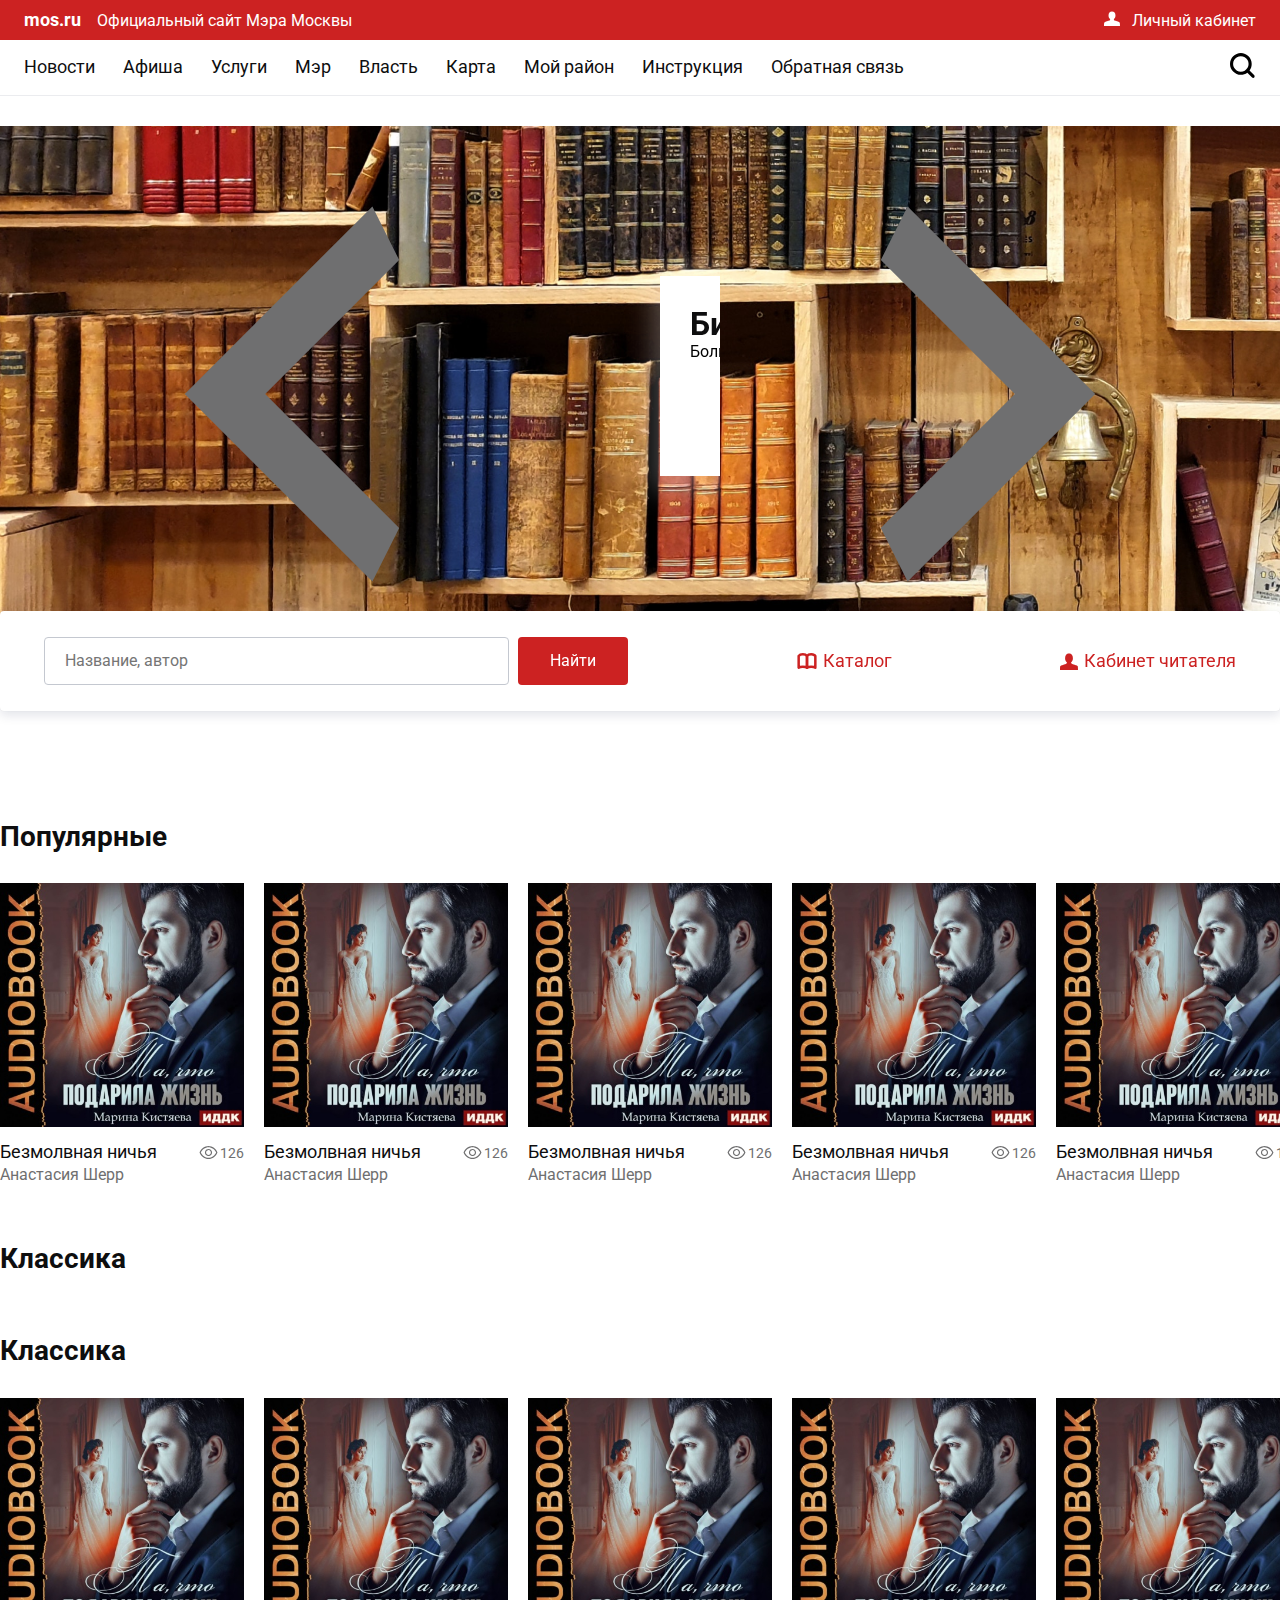
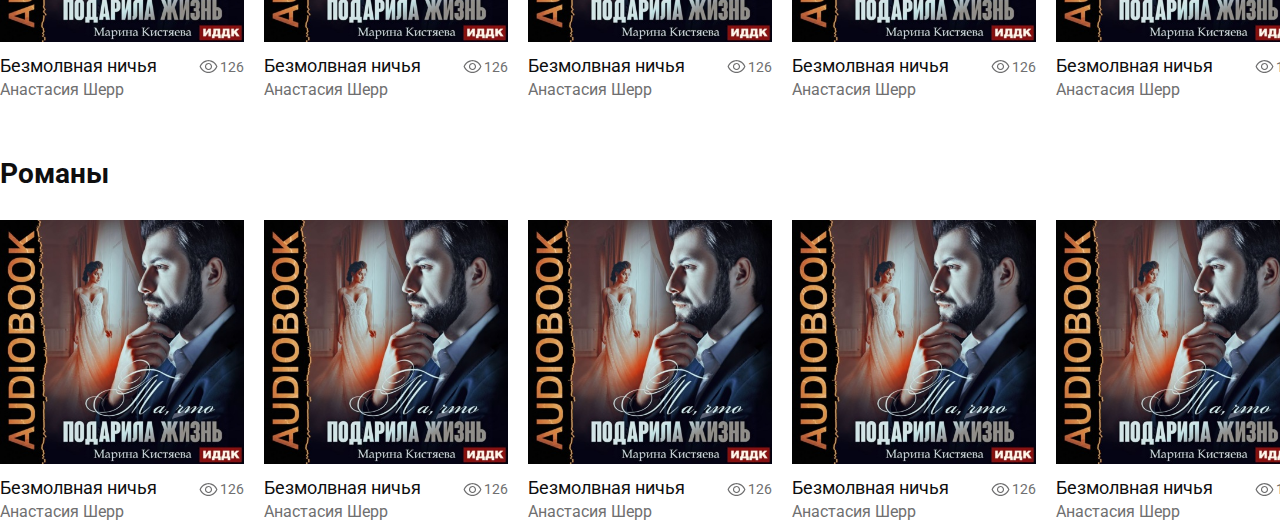
==== commit 10659310: "Merge branch 'master' of https://github.com/PandaGame1337/mos.ru-library" ====
--- a/index.html
+++ b/index.html
@@ -11,6 +11,7 @@
     <link rel="preconnect" href="https://fonts.googleapis.com">
     <link rel="preconnect" href="https://fonts.gstatic.com" crossorigin>
     <link href="https://fonts.googleapis.com/css2?family=Roboto:wght@400;500;700&display=swap" rel="stylesheet">
+    <link rel="icon" type="image/png" href="images/system-logo.png">
     <title>Библиотека Москвы</title>
 </head>
 
--- a/css/style.css
+++ b/css/style.css
@@ -256,6 +256,13 @@
   /* end signin - signup page */
 
   /* profile page */
+  .profile-rec{ 
+    background-color: rgb(219, 219, 219);
+    padding-bottom: 30px;
+  }
+  .profile-style{
+    padding-top: 30px;;
+  }
   .ticket_wrapper{
     text-align: center;
     background-color: rgb(219, 219, 219);
@@ -270,7 +277,7 @@
     padding: 20px; 
   }
   .ticket-info-content{
-    background-color: #fff;
+    background-color: rgb(241, 241, 241);
     padding: 40px;
     width: 650px;
     margin: 0 auto;
@@ -433,6 +440,89 @@
   }
   /* end content */
 
+  /* catalog */
+  .catalog{
+    margin-top: 50px;
+    gap: 20px;
+    display: grid;
+    grid-template-columns: 20% 80%;
+    padding: 0 40px;
+  }
+
+  .catalog-filter-form{
+    display: grid;
+    gap: 10px;
+    grid-template-rows: repeat(4,50px);
+    margin-top: 50px;
+    
+  }
+
+  .filter-form-unput-main{
+    display: flex;
+  }
+
+  .filter-form-unput{
+    border: 1px solid #c4c8d0;
+    outline: none;
+    border-radius: 4px;
+    padding: 10px;
+    height: 40px;
+    width: 300px;
+    
+  }
+
+  .filter-form-submit{
+    border: none;
+    border-radius: 4px;
+    background-color: var(--collor-accent);
+    height: 45px;
+    width: 150px;
+    font-size: 18px;
+    color: white;
+    cursor: pointer;
+    margin-left: 60px;
+    
+  }
+
+  .filter-form-submit:hover{
+    background-color:#a01919 ;
+  }
+
+  .name-catalog-main{
+    margin: 0 0 20px 0;
+  }
+
+  .filter-form-select{
+    height: 35px;
+    width: 300px;
+    border: 1px solid #c4c8d0;
+    border-radius: 4px;
+    cursor: pointer;
+    color: var(--text-color);
+    background: url(../images/arrow-select.svg) no-repeat;
+    background-position: 97% 50%;
+    z-index: 1;
+    appearance: none;
+    padding: 0 10px;
+  }
+
+  .filter-form-select:focus{
+    outline: none;
+  }
+
+  .filter-form-select::-ms-expand {
+    display: none;
+  }
+
+  .catalog-main-list{
+    display: grid;
+    grid-template-columns: repeat(5,244px);
+    grid-template-rows: 300px;
+    gap: 20px;
+  }
+
+  /* end catalog */
+ 
   /* book page */
   .book_wrapper{
     background-color: #dbdbdb;
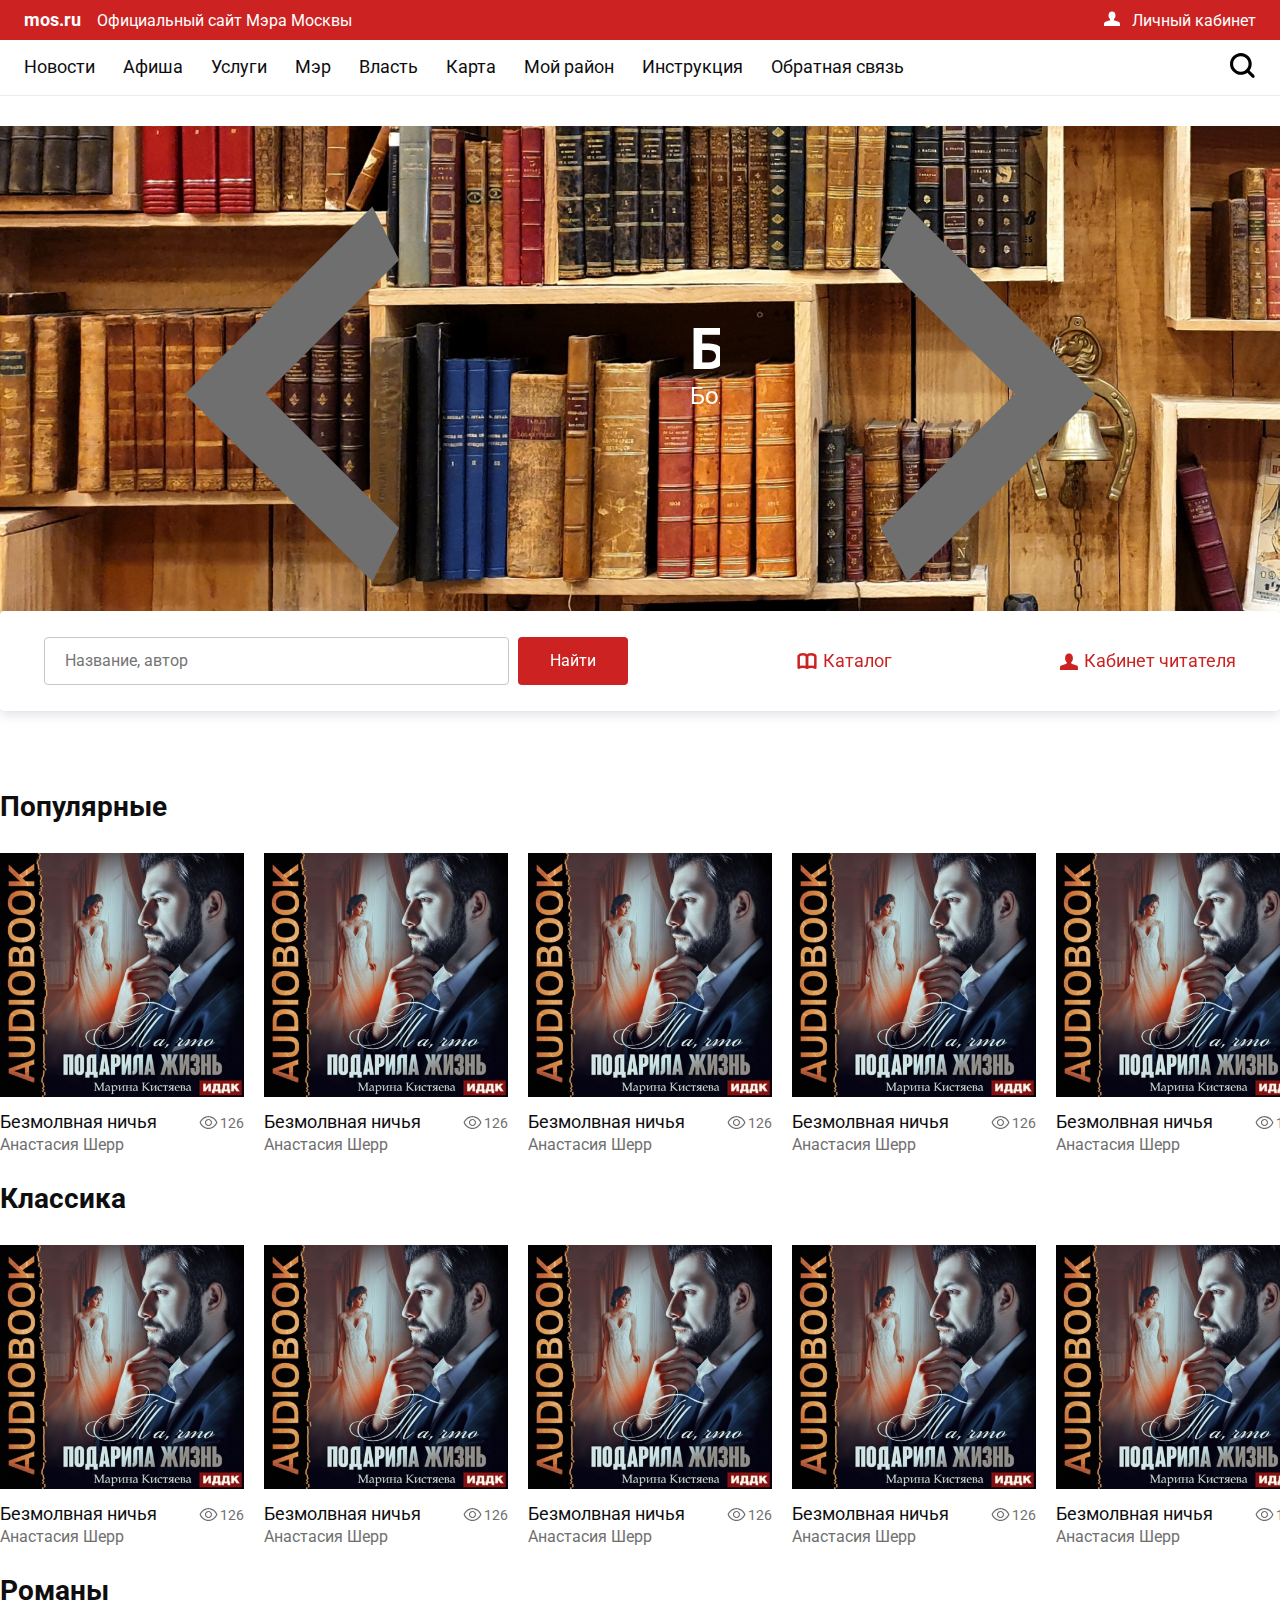
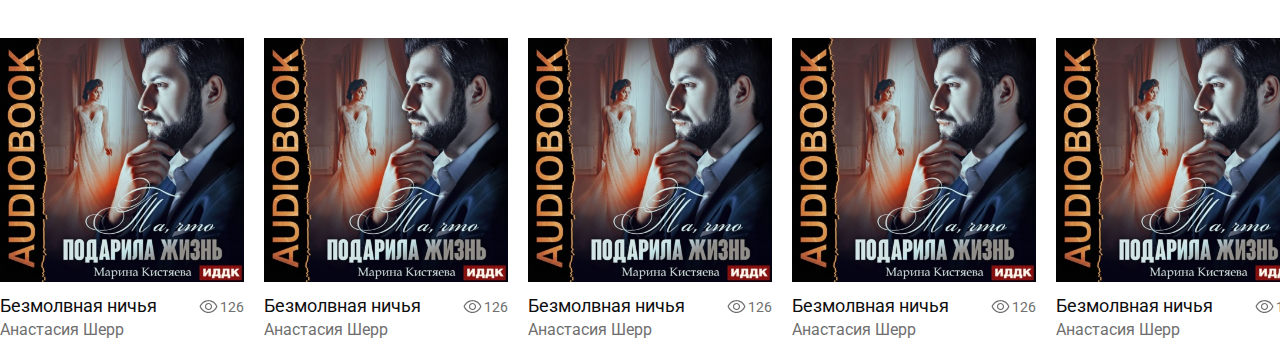
==== commit f3fefded: "fix1.0" ====
--- a/index.html
+++ b/index.html
@@ -17,6 +17,7 @@
 
 <body>
     <!-- header -->
+     
     <header>
         <div class="main-navbar">
             <div class="navbar-top">
@@ -89,6 +90,7 @@
         </div>
         
     </section>
+
     <!-- end top slider -->
     
     <!-- top-search -->
@@ -178,7 +180,6 @@
         </div>
         <div class="main-content container">
             <a href=""><h3 class="content-title">Класcика</h3></a>
-            <a href=""><h3 class="content-title">Классика</h3></a>
             <div class="main-grid">
                 <a href=""><div class="main-grid-card">
                     <img class="main-grid-card__img" src="images/images-book/2.png" alt="">
--- a/css/style.css
+++ b/css/style.css
@@ -103,24 +103,22 @@
   }
 
   .slider-item {
-    margin: 150px 100px;
+    margin: 160px 100px 0;
     padding: 30px;
-    width: 500px !important;
+    /* width: 500px !important; */
     height: 200px;
-    background-color: white;
-    box-shadow: 4px 4px 24px 11px rgba(255, 255, 255, 0.28);
+    
   }
 
   .slider-title {
-    font-size: 32px;
+    font-size: 58px;
     font-weight: 700;
-    color: var(--text-color);
-  }
-
-  .slider-tex {
-    font-size: 16px;
-    color: var(--text-color);
-    margin-top: 8px;
+    color: white;
+  }
+
+  .slider-text {
+    font-size: 24px;
+    color: white;
   }
 
   /* end top slider */
@@ -229,6 +227,7 @@
     margin: 30px 0 10px 0;
     background: var(--collor-accent);
     border: none;
+    border-radius: 4px;
     padding: 10px 50px;
     font-weight: 500;
     font-size: 18px;
@@ -384,7 +383,7 @@
   .content-title{
     font-size: 28px;
     margin-bottom: 30px;
-    margin-top: 60px;
+    margin-top: 30px;
     color: var(--text-color);
   }
 
